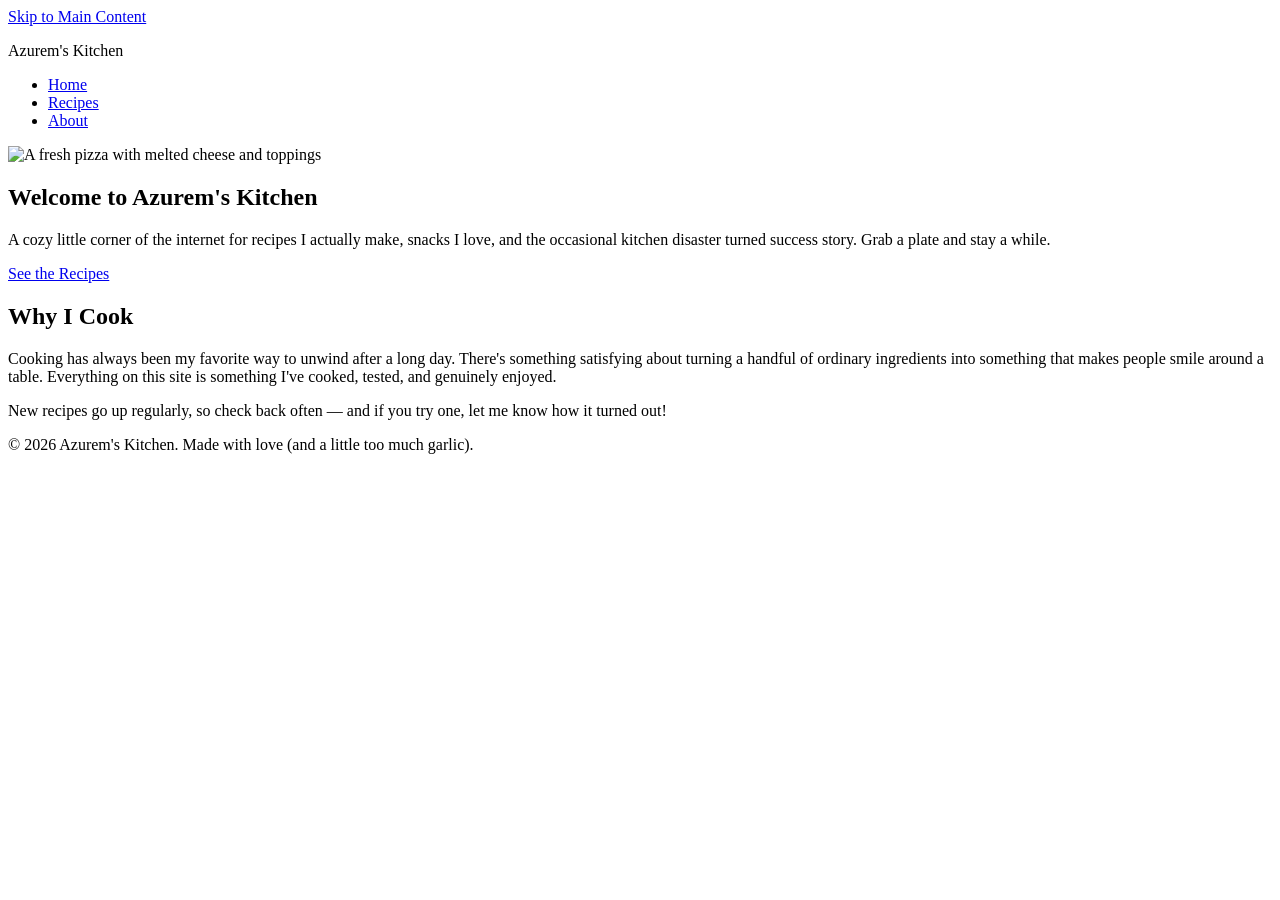
==== Food web/index.html @ cef59a4e "Add files via upload" ====
<!DOCTYPE html>
<html lang="en">

<head>
  <meta charset="utf-8">
  <meta name="viewport" content="width=device-width, initial-scale=1.0">
  <title>Azurem's Kitchen | Home</title>
  <link rel="stylesheet" href="css/style.css">
</head>

<body>
  <a href="#main-content" class="skip-link">Skip to Main Content</a>

  <header>
    <nav>
      <p class="brand">Azurem's Kitchen</p>
      <ul>
        <li><a href="index.html" class="active">Home</a></li>
        <li><a href="recipes.html">Recipes</a></li>
        <li><a href="about.html">About</a></li>
      </ul>
    </nav>
  </header>

  <main id="main-content">
    <section class="hero">
      <img src="https://foodish-api.com/images/pizza/pizza47.jpg" alt="A fresh pizza with melted cheese and toppings"
        class="hero-img">
      <div class="hero-text">
        <h1>Welcome to Azurem's Kitchen</h1>
        <p>A cozy little corner of the internet for recipes I actually make, snacks I love, and the occasional
          kitchen disaster turned success story. Grab a plate and stay a while.</p>
        <a href="recipes.html" class="btn">See the Recipes</a>
      </div>
    </section>

    <section class="intro">
      <h2>Why I Cook</h2>
      <p>Cooking has always been my favorite way to unwind after a long day. There's something satisfying about
        turning a handful of ordinary ingredients into something that makes people smile around a table. Everything
        on this site is something I've cooked, tested, and genuinely enjoyed.</p>
      <p>New recipes go up regularly, so check back often — and if you try one, let me know how it turned out!</p>
    </section>
  </main>

  <footer>
    <p>&copy; 2026 Azurem's Kitchen. Made with love (and a little too much garlic).</p>
  </footer>
</body>

</html>
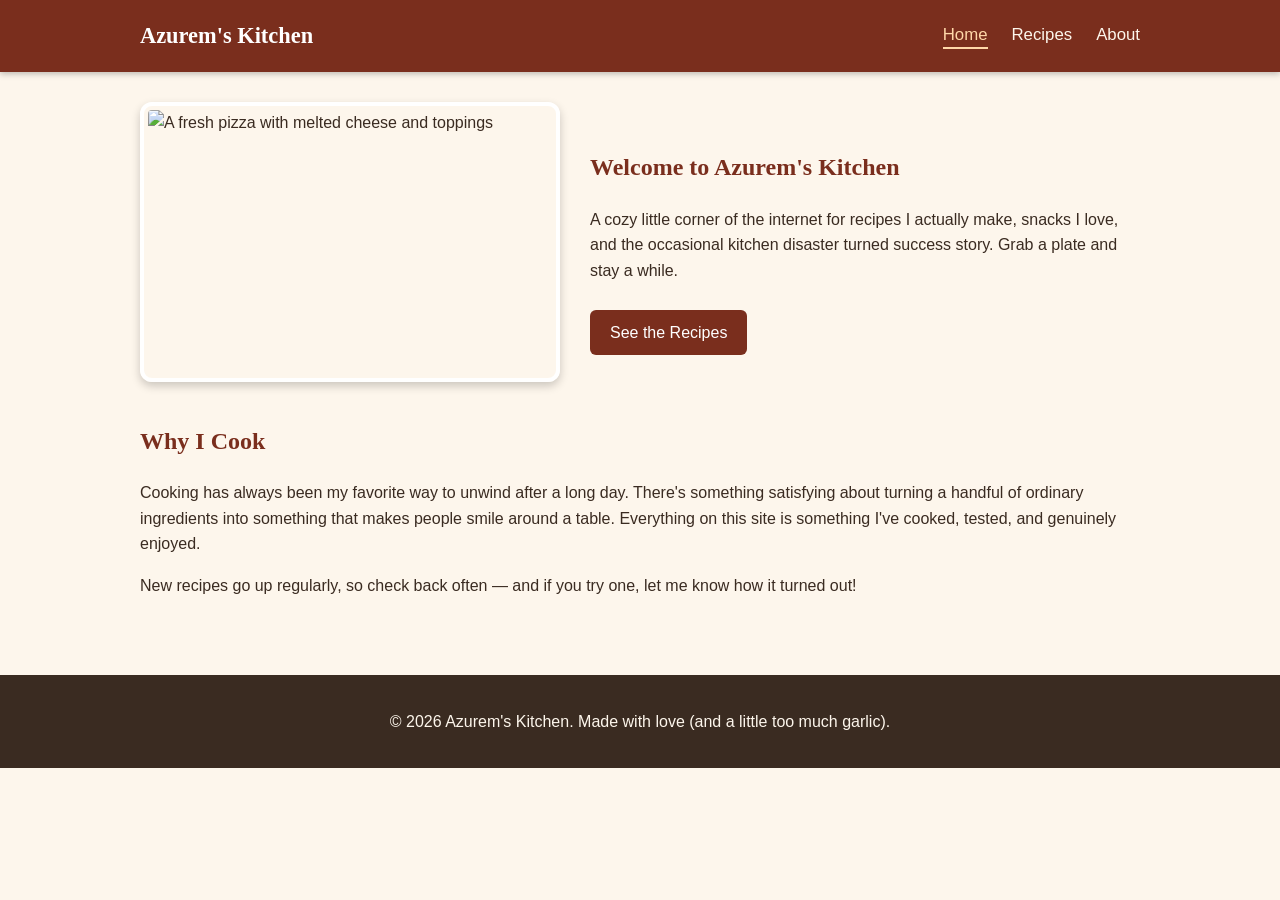
==== commit ebb31b3b: "Update index.html" ====
--- a/Food web/index.html
+++ b/Food web/index.html
@@ -5,7 +5,7 @@
   <meta charset="utf-8">
   <meta name="viewport" content="width=device-width, initial-scale=1.0">
   <title>Azurem's Kitchen | Home</title>
-  <link rel="stylesheet" href="css/style.css">
+  <link rel="stylesheet" href="style.css">
 </head>
 
 <body>
--- a/Food web/style.css
+++ b/Food web/style.css
@@ -0,0 +1,259 @@
+/* ===== Base ===== */
+body {
+    font-family: 'Trebuchet MS', Arial, sans-serif;
+    margin: 0;
+    padding: 0;
+    background-color: #fdf6ec;
+    color: #3a2b21;
+    line-height: 1.6;
+}
+
+h1, h2, h3 {
+    font-family: Georgia, 'Times New Roman', serif;
+    color: #7a2e1d;
+}
+
+main {
+    max-width: 1000px;
+    margin: 0 auto;
+    padding: 30px 20px 60px;
+}
+
+
+/* ===== Skip to Main Content link =====
+   Positioned off-screen by default. The focus pseudo-class
+   brings it into view only when a keyboard user tabs to it. */
+.skip-link {
+    position: absolute;
+    top: -60px;
+    left: 10px;
+    background-color: #7a2e1d;
+    color: #ffffff;
+    padding: 10px 18px;
+    border-radius: 0 0 6px 6px;
+    z-index: 200;
+    transition: top 0.3s ease;
+}
+
+.skip-link:focus {
+    top: 0;
+}
+
+
+/* ===== Navigation =====
+   display: flex used here per assignment suggestion, plus
+   background, padding, and box-shadow for an attractive look. */
+header {
+    background-color: #7a2e1d;
+    padding: 10px 0;
+    box-shadow: 0 2px 6px rgba(0, 0, 0, 0.25);
+}
+
+nav {
+    max-width: 1000px;
+    margin: 0 auto;
+    display: flex;
+    justify-content: space-between;
+    align-items: center;
+    flex-wrap: wrap;
+    padding: 0 20px;
+}
+
+nav .brand {
+    color: #ffffff;
+    font-family: Georgia, serif;
+    font-size: 1.4em;
+    font-weight: bold;
+    margin: 8px 0;
+}
+
+nav ul {
+    list-style: none;
+    display: flex;
+    gap: 24px;
+    margin: 8px 0;
+    padding: 0;
+}
+
+nav a {
+    color: #fdf6ec;
+    text-decoration: none;
+    font-size: 1.05em;
+    padding-bottom: 3px;
+    border-bottom: 2px solid transparent;
+    transition: border-color 0.25s ease, color 0.25s ease;
+}
+
+nav a:hover,
+nav a.active {
+    color: #ffd7a8;
+    border-bottom: 2px solid #ffd7a8;
+}
+
+
+/* ===== Buttons / links ===== */
+.btn {
+    display: inline-block;
+    background-color: #7a2e1d;
+    color: #ffffff;
+    text-decoration: none;
+    padding: 10px 20px;
+    border-radius: 6px;
+    margin-top: 10px;
+    transition: background-color 0.25s ease, transform 0.25s ease;
+}
+
+.btn:hover {
+    background-color: #a63f28;
+    transform: translateY(-2px);
+}
+
+
+/* ===== Hero (home page) =====
+   display: flex used to lay the hero image and text side by side. */
+.hero {
+    display: flex;
+    align-items: center;
+    gap: 30px;
+    flex-wrap: wrap;
+    margin-bottom: 40px;
+}
+
+.hero-img {
+    width: 100%;
+    max-width: 420px;
+    height: 280px;
+    object-fit: cover;
+    border: 4px solid #ffffff;
+    border-radius: 12px;
+    padding: 4px;
+    box-shadow: 0 4px 10px rgba(0, 0, 0, 0.2);
+}
+
+.hero-text {
+    flex: 1;
+    min-width: 260px;
+}
+
+
+/* ===== Images, box model =====
+   All images get a consistent border / padding / radius treatment. */
+img {
+    border: 4px solid #ffffff;
+    padding: 3px;
+    border-radius: 10px;
+    box-sizing: border-box;
+}
+
+
+/* ===== Recipe grid (recipes page) =====
+   display: grid, two columns. */
+.recipe-grid {
+    display: grid;
+    grid-template-columns: repeat(2, 1fr);
+    gap: 30px;
+    margin-top: 30px;
+}
+
+.recipe-card {
+    background-color: #ffffff;
+    border: 1px solid #e6d8c3;
+    border-radius: 12px;
+    padding: 16px;
+    box-shadow: 0 2px 6px rgba(0, 0, 0, 0.08);
+    transition: transform 0.3s ease, box-shadow 0.3s ease;
+}
+
+.recipe-card img {
+    width: 100%;
+    height: 200px;
+    object-fit: cover;
+}
+
+.recipe-card h3 {
+    margin: 12px 0 4px;
+}
+
+/* Hover pseudo-class with a transition */
+.recipe-card:hover {
+    transform: translateY(-6px) scale(1.02);
+    box-shadow: 0 10px 18px rgba(0, 0, 0, 0.18);
+}
+
+/* nth-child selector: every other card gets a slightly different
+   border radius and a soft tinted background for visual rhythm */
+.recipe-card:nth-child(even) {
+    background-color: #fff3e2;
+    border-radius: 24px;
+}
+
+
+/* ===== About page ===== */
+.about-flex {
+    display: flex;
+    align-items: center;
+    gap: 30px;
+    flex-wrap: wrap;
+    margin: 25px 0 40px;
+}
+
+.about-flex img {
+    width: 100%;
+    max-width: 300px;
+    height: 220px;
+    object-fit: cover;
+}
+
+.about-text {
+    flex: 1;
+    min-width: 260px;
+}
+
+.fun-facts {
+    display: flex;
+    gap: 20px;
+    flex-wrap: wrap;
+    margin-bottom: 40px;
+}
+
+.fact-card {
+    flex: 1;
+    min-width: 180px;
+    background-color: #ffffff;
+    border: 1px solid #e6d8c3;
+    border-radius: 10px;
+    padding: 16px;
+    text-align: center;
+}
+
+.contact-list {
+    list-style: none;
+    padding: 0;
+    display: flex;
+    gap: 20px;
+    flex-wrap: wrap;
+}
+
+.contact-list a {
+    display: inline-block;
+    color: #7a2e1d;
+    text-decoration: none;
+    border: 2px solid #7a2e1d;
+    padding: 8px 16px;
+    border-radius: 20px;
+    transition: background-color 0.25s ease, color 0.25s ease;
+}
+
+.contact-list a:hover {
+    background-color: #7a2e1d;
+    color: #ffffff;
+}
+
+
+/* ===== Footer ===== */
+footer {
+    background-color: #3a2b21;
+    color: #fdf6ec;
+    text-align: center;
+    padding: 18px;
+}
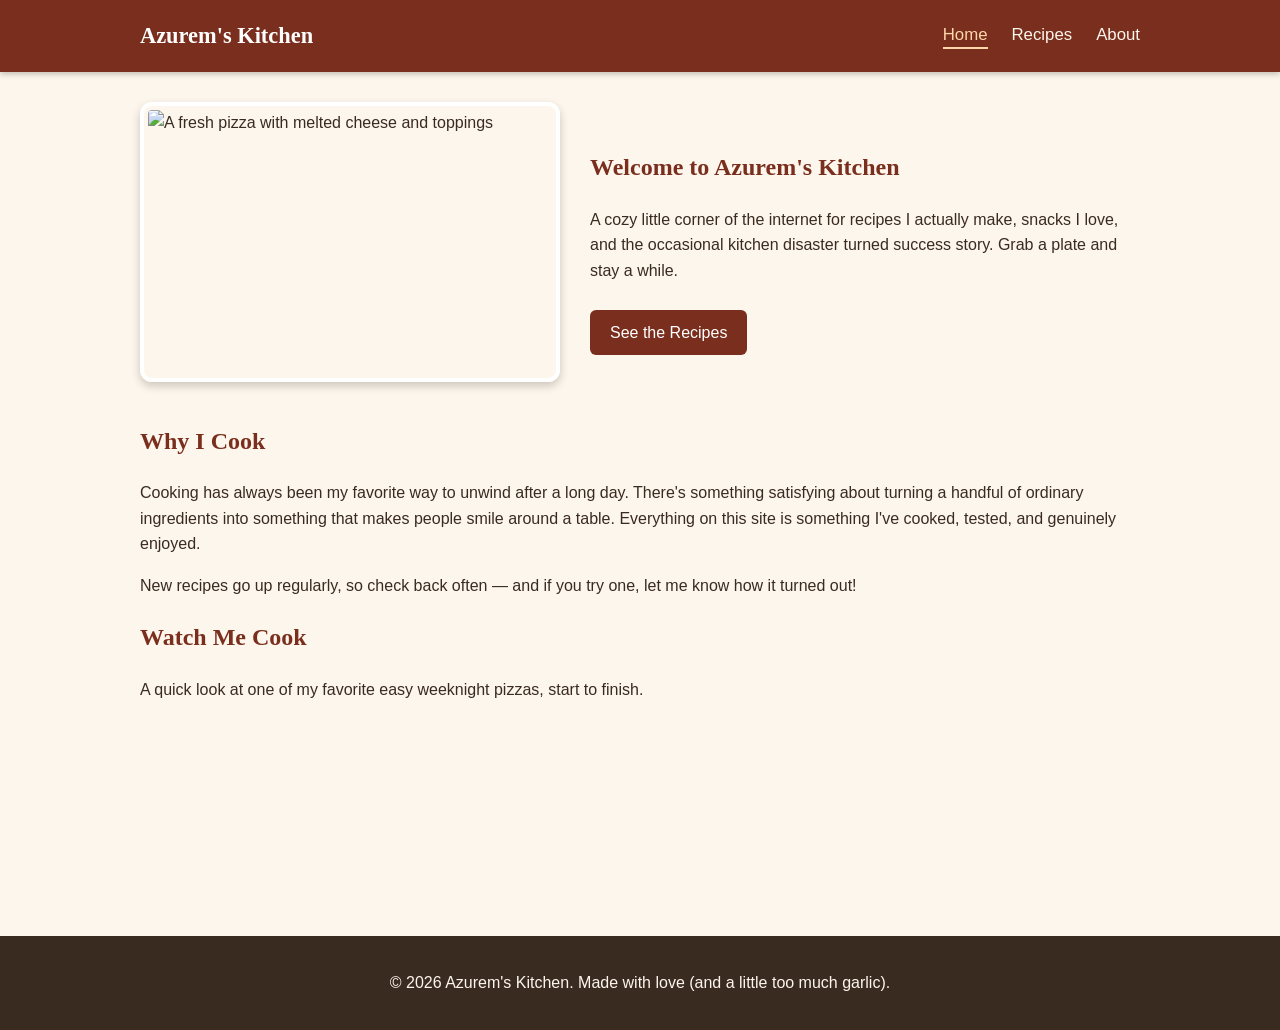
==== commit cdd353b4: "Update index.html" ====
--- a/Food web/index.html
+++ b/Food web/index.html
@@ -24,7 +24,7 @@
 
   <main id="main-content">
     <section class="hero">
-      <img src="https://foodish-api.com/images/pizza/pizza47.jpg" alt="A fresh pizza with melted cheese and toppings"
+      <img src="https://commons.wikimedia.org/wiki/Special:FilePath/Pepperoni_pizza.jpg" alt="A fresh pizza with melted cheese and toppings"
         class="hero-img">
       <div class="hero-text">
         <h1>Welcome to Azurem's Kitchen</h1>
@@ -41,6 +41,17 @@
         on this site is something I've cooked, tested, and genuinely enjoyed.</p>
       <p>New recipes go up regularly, so check back often — and if you try one, let me know how it turned out!</p>
     </section>
+
+    <section class="video-section">
+      <h2>Watch Me Cook</h2>
+      <p>A quick look at one of my favorite easy weeknight pizzas, start to finish.</p>
+      <div class="video-wrapper">
+        <iframe src="https://www.youtube.com/embed/PG6oAO9sgEU" title="Easy homemade pizza recipe video"
+          frameborder="0"
+          allow="accelerometer; autoplay; clipboard-write; encrypted-media; gyroscope; picture-in-picture; web-share"
+          allowfullscreen></iframe>
+      </div>
+    </section>
   </main>
 
   <footer>
--- a/Food web/style.css
+++ b/Food web/style.css
@@ -1,4 +1,11 @@
-/* ===== Base ===== */
+/* ===== Base =====
+   scroll-behavior lives on html so the "Return to Top" link scrolls
+   smoothly. The prefers-reduced-motion query further down turns
+   this back off for visitors who asked for less motion. */
+html {
+    scroll-behavior: smooth;
+}
+
 body {
     font-family: 'Trebuchet MS', Arial, sans-serif;
     margin: 0;
@@ -146,22 +153,52 @@
 }
 
 
+/* ===== Image preview box (recipes page, JS-driven) =====
+   Text is centered over whatever background-image the script sets. */
+#image {
+    width: 100%;
+    height: 260px;
+    margin: 20px 0 10px;
+    background-color: #3a2b21;
+    background-size: cover;
+    background-position: center;
+    border: 3px solid #7a2e1d;
+    border-radius: 12px;
+    display: flex;
+    align-items: center;
+    justify-content: center;
+    text-align: center;
+    color: #ffffff;
+    font-size: 1.3em;
+    font-weight: bold;
+    text-shadow: 0 1px 4px rgba(0, 0, 0, 0.8);
+    padding: 20px;
+    box-sizing: border-box;
+}
+
+.recipe-card img {
+    cursor: pointer;
+}
+
+
 /* ===== Recipe grid (recipes page) =====
-   display: grid, two columns. */
+   Mobile-first: single column grid with a 10px gap. Wider layouts
+   are handled entirely in the tablet / large-screen media queries
+   below, so nothing here is repeated unnecessarily. */
 .recipe-grid {
     display: grid;
-    grid-template-columns: repeat(2, 1fr);
-    gap: 30px;
+    grid-template-columns: 1fr;
+    gap: 10px;
     margin-top: 30px;
 }
 
 .recipe-card {
     background-color: #ffffff;
     border: 1px solid #e6d8c3;
-    border-radius: 12px;
     padding: 16px;
+    margin: 0;
     box-shadow: 0 2px 6px rgba(0, 0, 0, 0.08);
-    transition: transform 0.3s ease, box-shadow 0.3s ease;
+    transition: transform 0.3s ease, box-shadow 0.3s ease, background-color 0.3s ease, color 0.3s ease;
 }
 
 .recipe-card img {
@@ -170,7 +207,7 @@
     object-fit: cover;
 }
 
-.recipe-card h3 {
+.recipe-card figcaption h3 {
     margin: 12px 0 4px;
 }
 
@@ -180,11 +217,29 @@
     box-shadow: 0 10px 18px rgba(0, 0, 0, 0.18);
 }
 
-/* nth-child selector: every other card gets a slightly different
-   border radius and a soft tinted background for visual rhythm */
+/* nth-child selector: every other card gets a soft tinted background
+   for visual rhythm */
 .recipe-card:nth-child(even) {
     background-color: #fff3e2;
-    border-radius: 24px;
+}
+
+/* ===== Return to Top button =====
+   Scrolling on click is driven by the html { scroll-behavior: smooth }
+   rule above, not JS, so the reduced-motion query can turn it off. */
+.back-to-top {
+    display: block;
+    width: fit-content;
+    margin: 40px auto 0;
+    background-color: #7a2e1d;
+    color: #ffffff;
+    text-decoration: none;
+    padding: 10px 20px;
+    border-radius: 6px;
+    transition: background-color 0.25s ease;
+}
+
+.back-to-top:hover {
+    background-color: #a63f28;
 }
 
 
@@ -257,3 +312,65 @@
     text-align: center;
     padding: 18px;
 }
+
+
+/* ===== Tablet View ===== */
+/* Triggers once the viewport reaches 772px wide. */
+@media screen and (min-width: 772px) {
+  .recipe-grid {
+    grid-template-columns: repeat(2, 1fr);
+  }
+
+  /* Circular figures */
+  .recipe-card {
+    border-radius: 50%;
+  }
+
+  /* Last figure spans both columns */
+  .recipe-card:last-child {
+    grid-column: 1 / -1;
+  }
+}
+
+/* ===== Large Screen View ===== */
+/* Triggers once the viewport reaches 992px wide.
+   No max-width used here, per the assignment requirement. */
+@media screen and (min-width: 992px) {
+  /* Every third figure spans both columns */
+  .recipe-card:nth-child(3n) {
+    grid-column: 1 / -1;
+  }
+
+  /* Border radius removed from all figures */
+  .recipe-card {
+    border-radius: 0;
+  }
+}
+
+/* ===== Reduced Motion ===== */
+/* Visitors who prefer less motion lose the smooth scroll animation
+   triggered by the "Return to Top" link; the jump becomes instant. */
+@media (prefers-reduced-motion: reduce) {
+  html {
+    scroll-behavior: auto;
+  }
+}
+
+/* ===== Dark Color Scheme ===== */
+/* Default site theme is light. Visitors with a system-level dark
+   preference get dark figures with light, high-contrast text. */
+@media (prefers-color-scheme: dark) {
+  .recipe-card {
+    background-color: #241a12;
+    color: #ffe27a;
+    border: 2px solid #000000;
+  }
+
+  .recipe-card figcaption h3 {
+    color: #ffe27a;
+  }
+
+  .recipe-card:nth-child(even) {
+    background-color: #1a120c;
+  }
+}
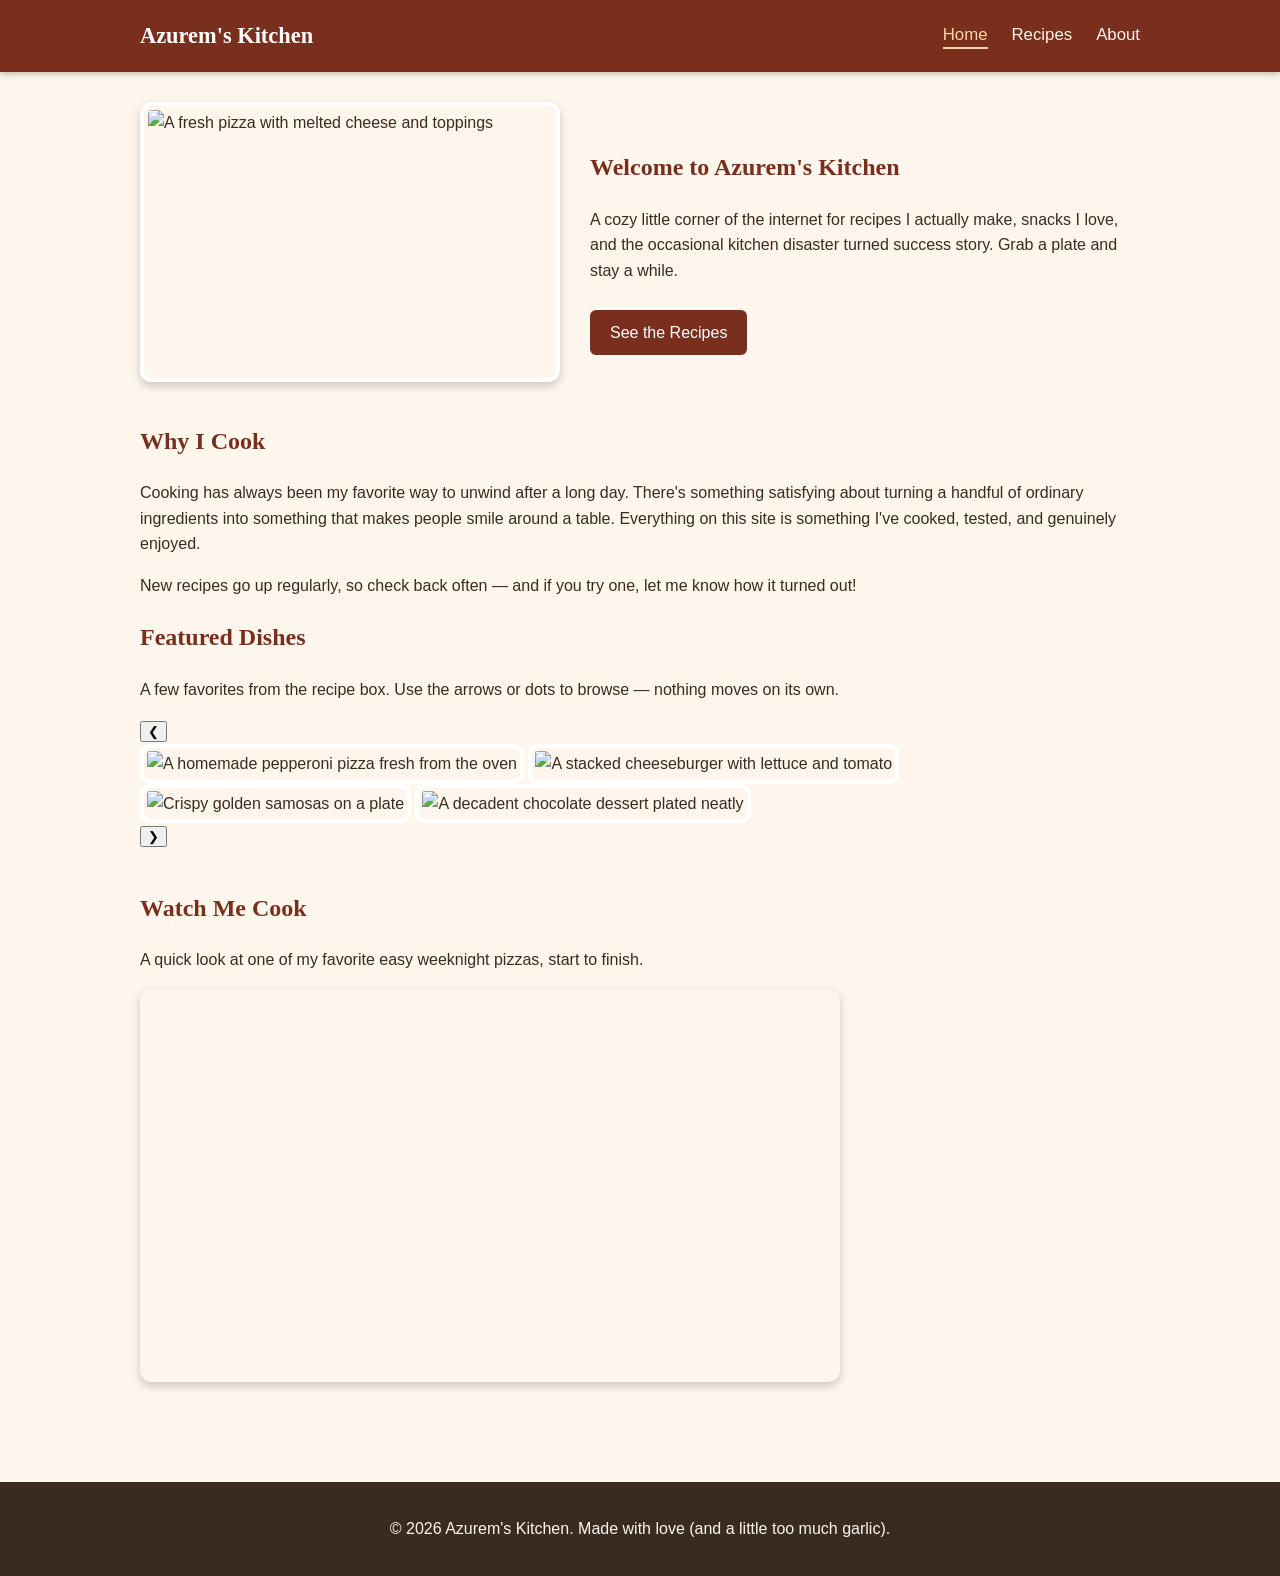
==== commit b57615cc: "Update index.html" ====
--- a/Food web/index.html
+++ b/Food web/index.html
@@ -8,7 +8,7 @@
   <link rel="stylesheet" href="style.css">
 </head>
 
-<body>
+<body onload="initCarousel()">
   <a href="#main-content" class="skip-link">Skip to Main Content</a>
 
   <header>
@@ -42,6 +42,32 @@
       <p>New recipes go up regularly, so check back often — and if you try one, let me know how it turned out!</p>
     </section>
 
+    <section class="carousel-section">
+      <h2>Featured Dishes</h2>
+      <p>A few favorites from the recipe box. Use the arrows or dots to browse — nothing moves on its own.</p>
+
+      <div class="carousel" id="carousel">
+        <button type="button" class="carousel-btn prev" id="carousel-prev" aria-label="Previous dish">&#10094;</button>
+
+        <div class="carousel-track-wrapper">
+          <div class="carousel-track" id="carousel-track">
+            <img src="https://commons.wikimedia.org/wiki/Special:FilePath/Pepperoni_pizza.jpg"
+              alt="A homemade pepperoni pizza fresh from the oven">
+            <img src="https://commons.wikimedia.org/wiki/Special:FilePath/Cheeseburger.jpg"
+              alt="A stacked cheeseburger with lettuce and tomato">
+            <img src="https://commons.wikimedia.org/wiki/Special:FilePath/Samosa.JPG"
+              alt="Crispy golden samosas on a plate">
+            <img src="https://commons.wikimedia.org/wiki/Special:FilePath/Chocolate_cake_(1).jpg"
+              alt="A decadent chocolate dessert plated neatly">
+          </div>
+        </div>
+
+        <button type="button" class="carousel-btn next" id="carousel-next" aria-label="Next dish">&#10095;</button>
+      </div>
+
+      <div class="carousel-dots" id="carousel-dots"></div>
+    </section>
+
     <section class="video-section">
       <h2>Watch Me Cook</h2>
       <p>A quick look at one of my favorite easy weeknight pizzas, start to finish.</p>
@@ -57,6 +83,8 @@
   <footer>
     <p>&copy; 2026 Azurem's Kitchen. Made with love (and a little too much garlic).</p>
   </footer>
+
+  <script src="script.js"></script>
 </body>
 
 </html>
--- a/Food web/style.css
+++ b/Food web/style.css
@@ -305,6 +305,36 @@
 }
 
 
+/* ===== Video sections (home + recipes pages) =====
+   The wrapper keeps a 16:9 ratio at any screen width so the embedded
+   video never gets distorted or overflows on mobile. */
+.video-section {
+    margin: 40px 0;
+}
+
+.video-wrapper {
+    position: relative;
+    width: 100%;
+    max-width: 700px;
+    padding-bottom: 39.375%; /* 700 * 9/16, capped so it never exceeds max-width height */
+    aspect-ratio: 16 / 9;
+    height: 0;
+    margin: 15px 0;
+    border-radius: 12px;
+    overflow: hidden;
+    box-shadow: 0 4px 10px rgba(0, 0, 0, 0.2);
+}
+
+.video-wrapper iframe {
+    position: absolute;
+    top: 0;
+    left: 0;
+    width: 100%;
+    height: 100%;
+    border: none;
+}
+
+
 /* ===== Footer ===== */
 footer {
     background-color: #3a2b21;
